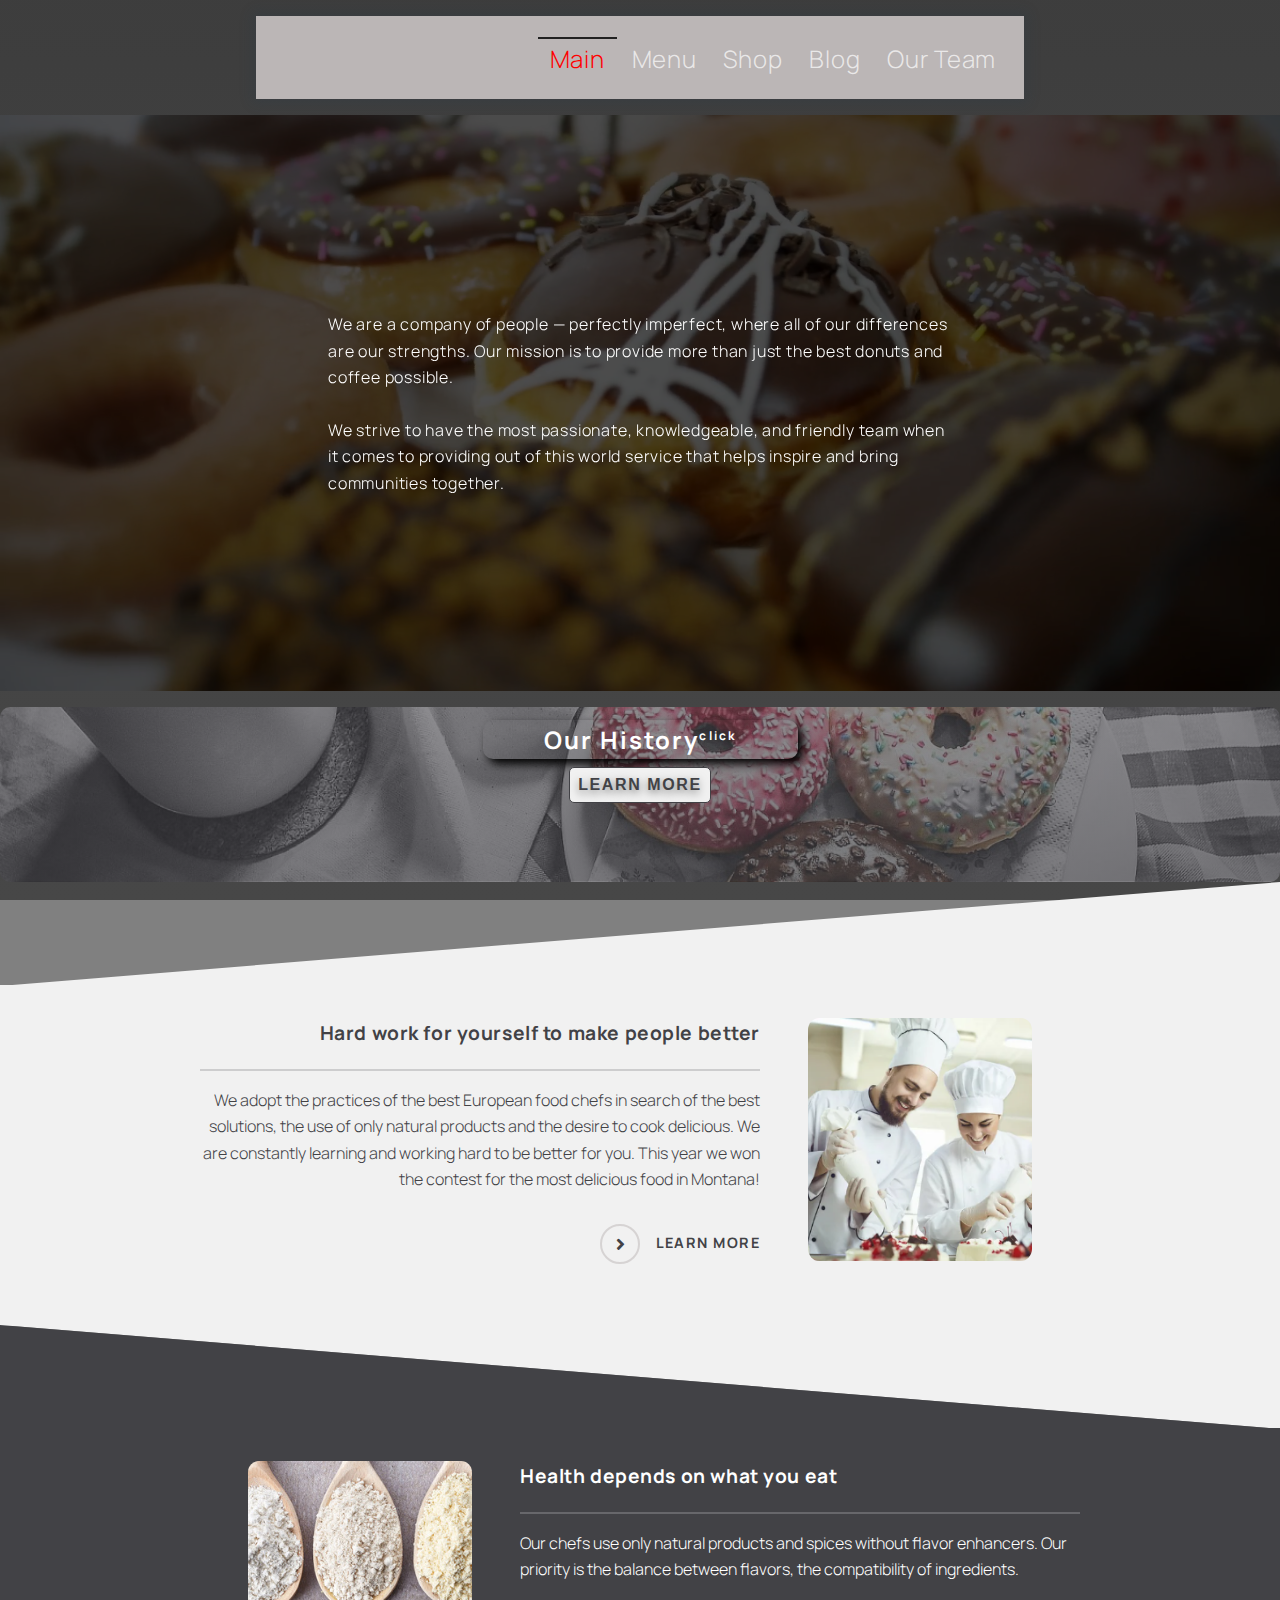
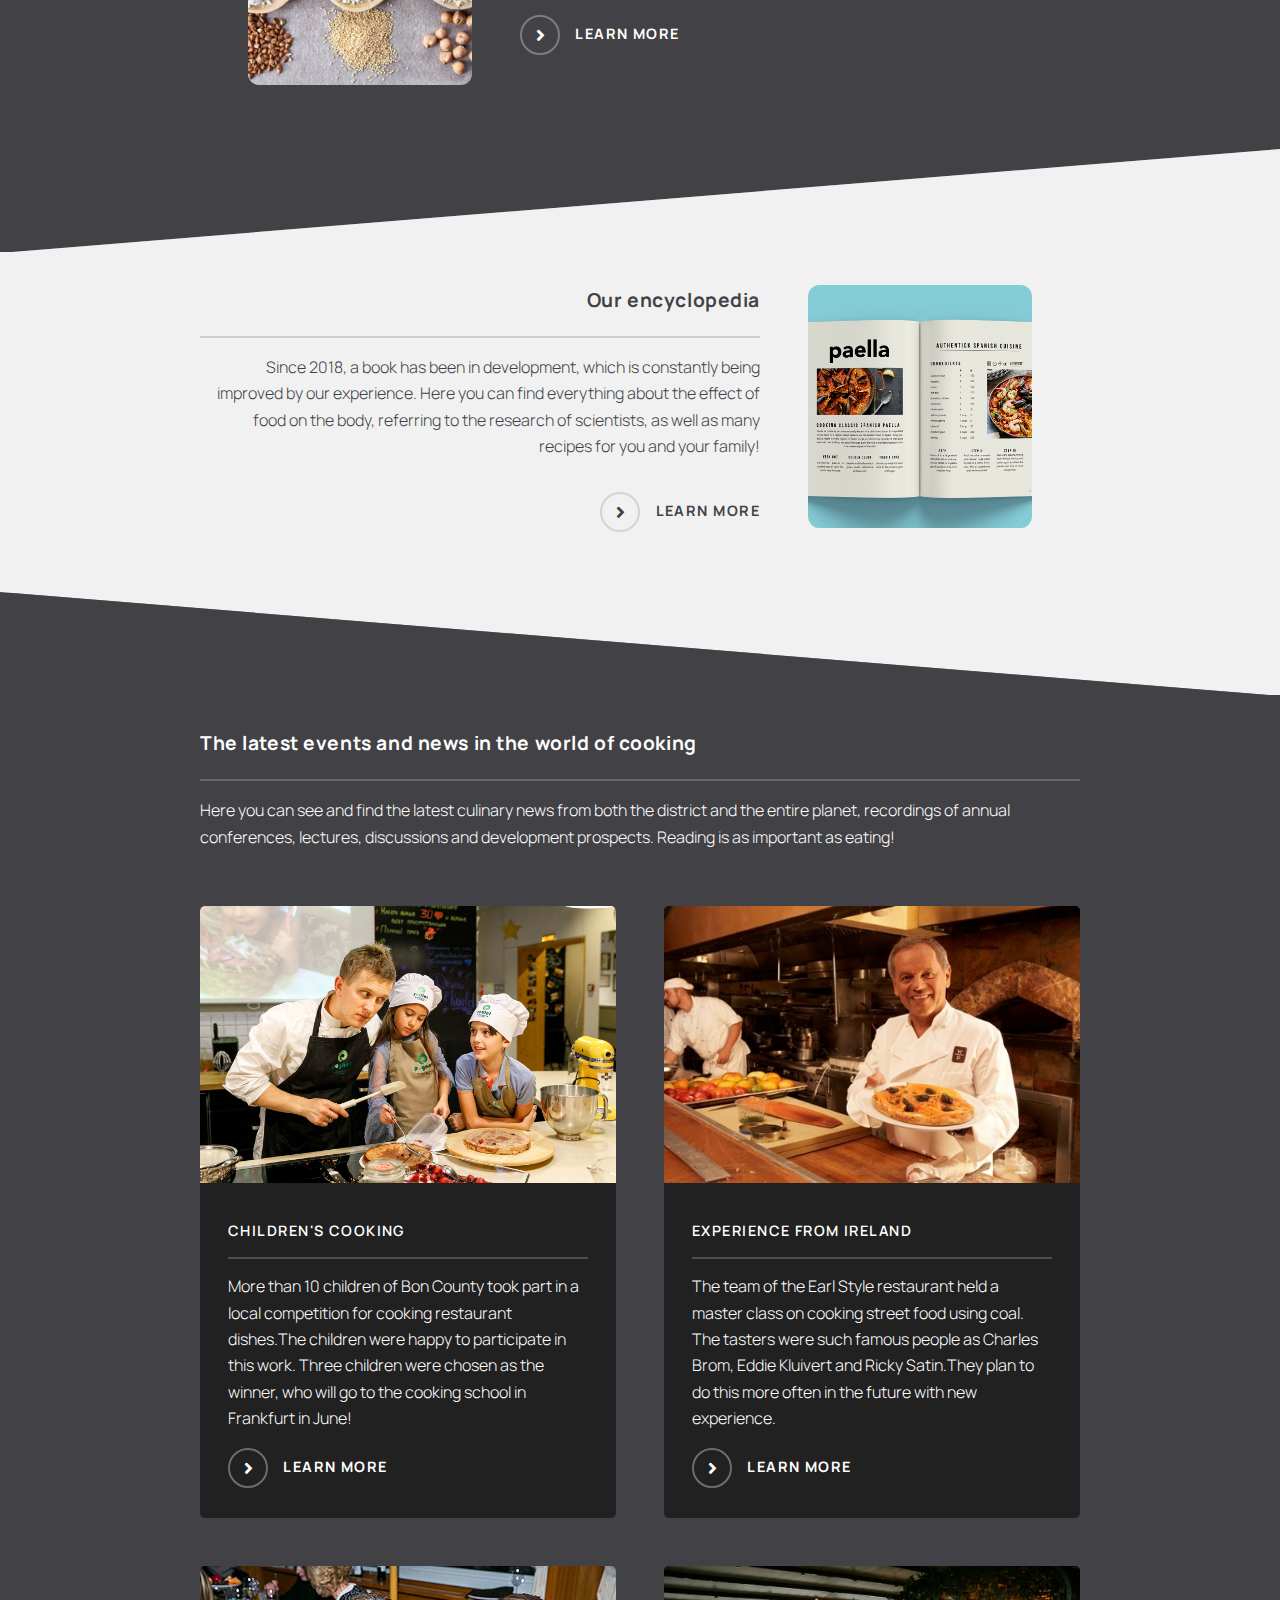
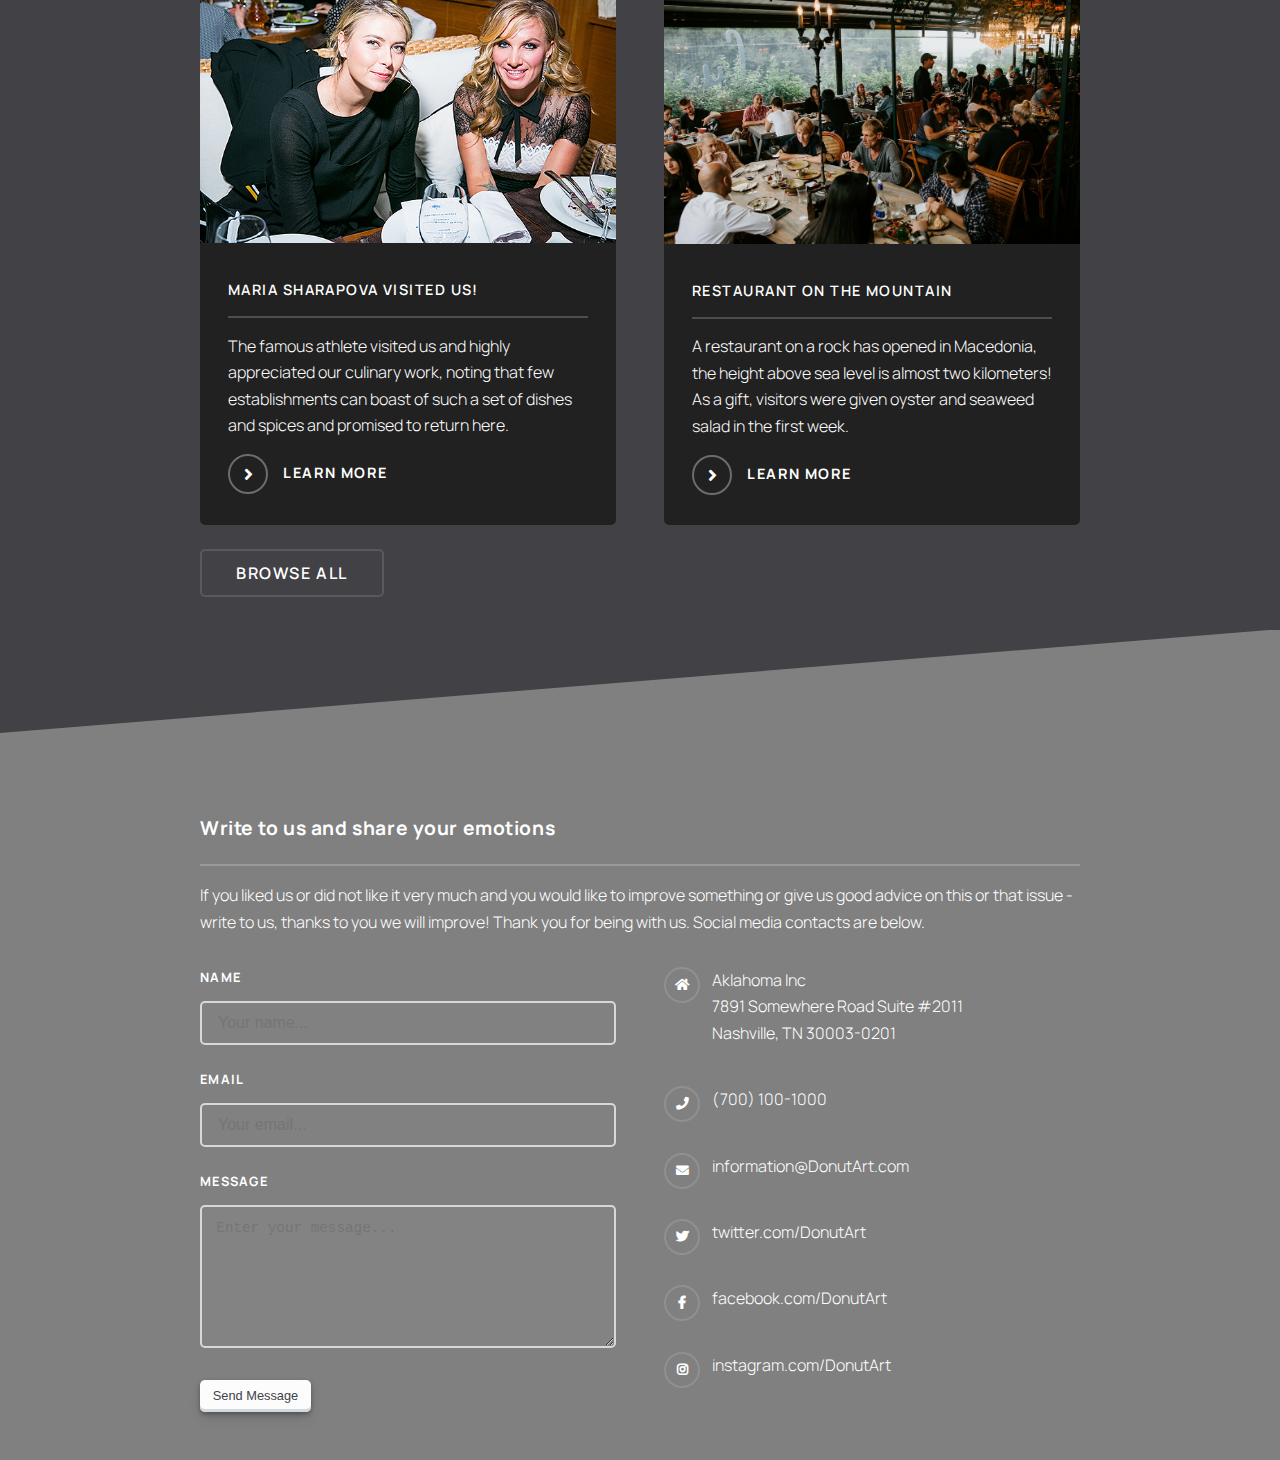
==== index.html @ 6cd0dc48 "to root folder" ====
<!DOCTYPE html>
<html lang="en">
<head>
  <meta charset="UTF-8"/>
  <meta http-equiv="X-UA-Compatible" content="IE=edge"/>
  <meta name="viewport" content="width=device-width, initial-scale=1.0"/>
  <meta name="description" content="Donut's shop"/>
  <title>Donut Art</title>
  <link rel="manifest" href="manifest.webmanifest" type="application/manifest+json">
  <link type="image/x-icon" href="icons/favicon.png" rel="shortcut icon">
  <link type="Image/x-icon" href="icons/favicon.png" rel="icon">
  <link rel="stylesheet" href="css/animate.css">
  <link rel="stylesheet" href="css/fontawesome.min.css">
  <link rel="stylesheet" href="main.css"/>
</head>
<body class="page">
<header class="header" id="header">
  <div class="header__navigation">
    <nav class="menu" id="navbar">
      <ul class="menu__list fr">
        <li class="menu__item">
          <a class="menu__link" href="index.html" title="DonutArt main page">Main</a>
        </li>
        <li class="menu__item">
          <a class="menu__link" href="menu.html" title="DonutArt menu">Menu</a>
        </li>
        <li class="menu__item">
          <a class="menu__link" href="shop.html" title="DonutArt shop">Shop</a>
        </li>
        <li class="menu__item">
          <a class="menu__link" href="blog.html" title="DonutArt blog">Blog</a>
        </li>
        <li class="menu__item">
          <a class="menu__link" href="OurTeam.html" title="DonutArt Team">Our Team</a>
        </li>
      </ul>
    </nav>
  </div>
  <div class="header__video">
    <div class="overlay">
      <p class="overlay__text animate__fadeInDown">We are a company of people — perfectly imperfect, where all of our
        differences are our strengths. Our mission is to provide more than just the best donuts and coffee possible.<br><br>
        We strive to have the most passionate, knowledgeable, and friendly team when it comes to providing out of this
        world service that helps inspire and bring communities together. </p>
    </div>
    <video class="video-bg" loop muted autoplay poster="./images/main/main__donut.jpg">
      <source src="video/main__video.mp4" type="video/mp4">
      <source src="video/main__video--webm.webm" type="video/webm">
      <p>Your browser does not support HTML5 videos.</p>
    </video>
  </div>
</header>
<main>
  <article class="entry">
    <div class="entry__container entry--theme_aquarel">
      <h2 class="entry__title">Our History<sup>click</sup></h2>
      <button type="button" class="btn entry__btn">Learn More</button>
      <p class="entry__content">Chicago donut history was made in 2014.
        Thats when Rich Labriola of Labriola Baking Company opened the first Stans Donuts & Coffee in Chicago, the
        result of a friendship and partnership formed years earlier with Stan Berman, founder of the iconic Los Angeles
        shop that bore his name.
        Today, there are multiple locations of Stans Donuts & Coffee in the Chicago area, serving a vast array of
        freshly made donuts, excellent coffee and whimsical experiences to a devoted community of donut lovers. Rich
        uses the same quality ingredients that he used in his bread, and that he uses at his other Doughboy Restaurant
        Group restaurants: fresh butter,
        Stop by Stans today to try a bakers dozen of our delectable donuts, incomparable coffee and tasty breakfast
        program.Chicago donut history was made in 2014.<br>
        Thats when Rich Labriola of Labriola Baking Company opened the first Stans Donuts & Coffee in Chicago, the
        result of a friendship and partnership formed years earlier with Stan Berman, founder of the iconic Los Angeles
        shop that bore his name.
        Today, there are multiple locations of Stans Donuts & Coffee in the Chicago area, serving a vast array of
        freshly made donuts, excellent coffee and whimsical experiences to a devoted community of donut lovers. Rich
        uses the same quality ingredients that he used in his bread, and that he uses at his other Doughboy Restaurant
        Group restaurants: fresh butter,
        Stop by Stans today to try a bakers dozen of our delectable donuts, incomparable coffee and tasty breakfast
        program.Chicago donut history was made in 2014.<br>
        Thats when Rich Labriola of Labriola Baking Company opened the first Stans Donuts & Coffee in Chicago, the
        result of a friendship and partnership formed years earlier with Stan Berman, founder of the iconic Los Angeles
        shop that bore his name.
        Today, there are multiple locations of Stans Donuts & Coffee in the Chicago area, serving a vast array of
        freshly made donuts, excellent coffee and whimsical experiences to a devoted community of donut lovers. Rich
        uses the same quality ingredients that he used in his bread, and that he uses at his other Doughboy Restaurant
        Group restaurants: fresh butter,
        Stop by Stans today to try a bakers dozen of our delectable donuts, incomparable coffee and tasty breakfast
        program.</p>
    </div>
  </article>
  <div class="features">
    <div class="features__container">
      <article class="features__item">
        <a href="" class="features__image" title="Our team of chefs works for you"><img
                src="images/main/features_image_one.jpg" alt="A working team of chefs of our institution"/></a>
        <div class="features__content ar">
          <h2 class="features__title style-darkgray">Hard work for yourself to make people better</h2>
          <p class="features__text color--darkgray">We adopt the practices of the best European food chefs in search of
            the best
            solutions, the use of only natural products and the desire to cook delicious. We are constantly learning and
            working hard to be better for you. This year we won the contest for the most delicious food in Montana!</p>
          <a href="" class="link color--darkgray" title="learn the feature">Learn more</a>
        </div>
      </article>
    </div>
    <div class="features__container features__container--color--darkgray">
      <article class="features__item">
        <a href="" class="features__image" title="Useful ingredients and spices"><img
                src="images/main/features_image_two.jpg" alt="Useful spices for food in plates"/></a>
        <div class="features__content al">
          <h2 class="features__title">Health depends on what you eat</h2>
          <p class="features__text">Our chefs use only natural products and spices without flavor enhancers.
            Our priority is the balance between flavors, the compatibility of ingredients.</p>
          <a href="" class="link" title="learn the feature">Learn more</a>
        </div>
      </article>
    </div>
    <div class="features__container">
      <article class="features__item">
        <a href="" class="features__image" title="Culinary encyclopedia of healthy nutrition"><img
                src="images/main/features_image_three.jpg" alt="The recipe book of our institution"/></a>
        <div class="features__content ar">
          <h2 class="features__title style-darkgray">Our encyclopedia</h2>
          <p class="features__text color--darkgray">Since 2018, a book has been in development, which is constantly
            being improved by
            our experience. Here you can find everything about the effect of food on the body, referring to the research
            of scientists, as well as many recipes for you and your family!</p>
          <a href="" class="link color--darkgray" title="learn the feature">Learn more</a>
        </div>
      </article>
    </div>
    <div class="features__container features__container--color--darkgray">
      <article class="features__item">
        <div class="features__content">
          <h2 class="features__title">The latest events and news in the world of cooking</h2>
          <p class="features__text">Here you can see and find the latest culinary news from both the district and the
            entire planet, recordings of annual conferences, lectures, discussions and development prospects. Reading is
            as important as eating!</p>
          <div class="news">
            <div class="news__row-container">
              <article class="news__item news__item--bg--dark">
                <a href="#" class="news__link" title="Children's cooking contest"><img class="news__image"
                                                                                       src="images/main/news_image_one.jpg"
                                                                                       alt="An experienced chef teaches children"/></a>
                <h3 class="title news__title">Children's cooking</h3>
                <p class="news__text">More than 10 children of Bon County took part in a local competition for cooking
                  restaurant dishes.The children were happy to participate in this work. Three children were chosen as
                  the winner, who will go to the cooking school in Frankfurt in June!</p>
                <a href="#" class="link" title="learn the news">Learn more</a>
              </article>
              <article class="news__item news__item--bg--dark">
                <a href="#" class="news__link" title="Cook from Ireland shares his experience"><img class="news__image"
                                                                                                    src="images/main/news_image_two.jpg"
                                                                                                    alt="Irish chef cooks food"/></a>
                <h3 class="title news__title">Experience from Ireland</h3>
                <p class="news__text">The team of the Earl Style restaurant held a master class on cooking street food
                  using coal. The tasters were such famous people as Charles Brom, Eddie Kluivert and Ricky Satin.They
                  plan to do this more often in the future with new experience. </p>
                <a href="#" class="link" title="learn the news">Learn more</a>
              </article>
              <article class="news__item news__item--bg--dark">
                <a href="#" class="news__link" title="Sharapova visited our institution with high appreciation"><img
                        class="news__image" src="images/main/news_image_three.jpg"
                        alt="Athlete Sharapova coming to our restaurant"/></a>
                <h3 class="title news__title">Maria Sharapova visited us!</h3>
                <p class="news__text">The famous athlete visited us and highly appreciated our culinary work, noting
                  that few establishments can boast of such a set of dishes and spices and promised to return here.</p>
                <a href="#" class="link" title="learn the news">Learn more</a>
              </article>
              <article class="news__item news__item--bg--dark">
                <a href="#" class="news__link" title="Restaurant on a rock in Macedonia"><img class="news__image"
                                                                                              src="images/main/news_image_four.jpg"
                                                                                              alt="The main hall of the restaurant on the mountain"/></a>
                <h3 class="title news__title">Restaurant on the mountain</h3>
                <p class="news__text">A restaurant on a rock has opened in Macedonia, the height above sea level is
                  almost two kilometers! As a gift, visitors were given oyster and seaweed salad in the first week.</p>
                <a href="#" class="link" title="learn the news">Learn more </a>
              </article>
              <a href="#" class="btn news__btn" role="button" title="learn the news">Browse All</a>
            </div>
          </div>
        </div>
      </article>
    </div>
  </div>
</main>
<footer class="footer">
  <div class="wrapper__footer">
    <h2 class="features__title">Write to us and share your emotions</h2>
    <p class="footer__text">If you liked us or did not like it very much and you would like to improve something or give
      us good advice on this or that issue - write to us, thanks to you we will improve! Thank you for being with us.
      Social media contacts are below.</p>
    <form method="post" action="#" class="submit__form">
      <div class="input-group">
        <div class="input__item">
          <label class="form__label" for="name">Name</label>
          <input type="text" name="name" class="form__input" id="name" placeholder="Your name..." required/>
        </div>
        <div class="input__item">
          <label class="form__label" for="email">Email</label>
          <input type="email" name="email" class="form__input" id="email" placeholder="Your email..." required/>
        </div>
        <div class="input__item">
          <label class="form__label" for="message">Message</label>
          <textarea class="form__textarea" name="message" id="message" rows="5" required
                    placeholder="Enter your message..."></textarea>
        </div>
      </div>
      <input type="submit" value="Send Message" class="form__button">
    </form>
    <ul class="socials">
      <li class="socials__item fa-home">
        Aklahoma Inc<br/>
        7891 Somewhere Road Suite #2011<br/>
        Nashville, TN 30003-0201
      </li>
      <li class="socials__item fa-phone">(700) 100-1000</li>
      <li class="socials__item fa-envelope"><a class="socials__link" href="mailto:mighty2815736@gmail.com"
                                               title="Our Email">information@DonutArt.com</a></li>
      <li class="socials__item icon__brands fa-twitter"><a class="socials__link" href="#" title="Our Twitter">twitter.com/DonutArt</a>
      </li>
      <li class="socials__item icon__brands fa-facebook-f"><a class="socials__link" href="#" title="Our Facebook">facebook.com/DonutArt</a>
      </li>
      <li class="socials__item icon__brands fa-instagram"><a class="socials__link" href="#" title="Our Instagram">instagram.com/DonutArt</a>
      </li>
    </ul>
  </div>
</footer>
<script src="script/jquery-3.6.0.min.js"></script>
<script src="script/main.js"></script>
</body>
</html>
---- main.css ----
@import url(css/animate.css);
@import url('https://fonts.googleapis.com/css2?family=Manrope:wght@300;400;500;600;700;800&display=swap');
@import url(css/animations.css);

:root {
  --cocoa-color: #f1f1f1;
  --silver-color: #d4d9dd;
  --coffee-color: #bbb6b6;
  --gray-color: #424246;
  --darkgray-color: rgb(33, 33, 33);
}

@font-face {
  font-family: 'Manrope', sans-serif;
  src: url(../webfonts/Manrope-Bold.ttf),
    url(../webfonts/Manrope-ExtraBold.ttf),
    url(../webfonts/Manrope-ExtraLight.ttf),
    url(../webfonts/Manrope-Light.ttf),
    url(../webfonts/Manrope-Medium.ttf),
    url(../webfonts/Manrope-Medium.ttf),
    url(../webfonts/Manrope-Regular.ttf),
    url(../webfonts/Manrope-SemiBold.ttf);
}

* {
  margin: 0;
  padding: 0;
  box-sizing: border-box;
}

/* BODY */

.page {
  color: white;
  background-color: gray;
  font-family: 'Manrope', sans-serif;
  font-size: 22px;
  font-weight: 300;
  line-height: 1.65;
  vertical-align: baseline;
  background-image: linear-gradient(to top, rgba(33, 33, 33, .6), rgba(33, 33, 33, .7)), url("images/main/bg2.jpg");
  background-size: auto, cover;
  background-attachment: fixed, fixed;
  background-position: center, center;
}

@media screen and (max-width: 1680px) {
  .page {
    font-size: 1.125em;
  }
}

@media screen and (max-width: 1280px) {
  .page {
    font-size: 1em;
  }
}

@media screen and (max-width: 980px) {
  .page {
    font-size: .9em;
  }
}

@media screen and (max-width: 736px) {
  .page {
    font-size: .9em;
  }
}

@media screen and (max-width: 480px) {
  .page {
    font-size: .9em;
  }
}

/* TYPE */

.btn {
  display: block;
  color: white;
  font-size: 1em;
  letter-spacing: .1em;
  font-weight: 600;
  text-decoration: none;
  text-transform: uppercase;
  border-radius: 5px;
  cursor: pointer;
  user-select: none;
  touch-action: manipulation;
}

ol,
ul {
  list-style: none;
}

.al {
  text-align: left;
}

.ar {
  text-align: right;
}

.fl {
  float: left;
}

.fr {
  float: right;
}

.link {
  display: block;
  margin: 0 0 2em 0;
  border-bottom: 0;
  color: white;
  font-size: .9em;
  font-weight: 700;
  letter-spacing: .1em;
  text-decoration: none;
  text-transform: uppercase;
}

.link:before {
  display: inline-block;
  line-height: 1;
  font-style: normal;
  font-variant: normal;
  font-family: 'Font Awesome 5 Free';
  font-weight: 900;
}

.link:before {
  display: inline-block;
  margin-right: .85em;
  width: 2em;
  height: 2em;
  line-height: 2em;
  vertical-align: middle;
  border-radius: 100%;
  border: solid 2px rgba(187, 182, 182, .5);
  content: "\f105";
  font-size: 1.25em;
  text-align: center;
  text-indent: .15em;
  transition: background-color .2s ease-in-out;
}

.link:hover:before {
  background-color: rgba(187, 182, 182, .6);
}

.link:active:before {
  background-color: rgba(187, 182, 182, .8);
}

/* header */

.header {
  margin: 1em auto;
  width: 100%;
}

/*header menu*/

.menu {
  position: relative;
  overflow: hidden;
  padding: 1em;
  margin: 0 auto;
  max-width: 60%;
  background-color: var(--coffee-color);
  box-shadow: 0 0 12px 4px rgba(34, 60, 80, .2);
}

.menu::after {
  display: block;
  content: "";
  clear: both;
}

.menu__item {
  display: inline-block;
}

.menu__link {
  position: relative;
  display: block;
  margin: .2em 0;
  padding: 0 .5em;
  border: none;
  border-radius: 5px;
  color: rgba(255, 255, 255, .7);
  font-size: 1.5em;
  letter-spacing: .03em;
  text-decoration: none;
  transition: all .3s;
}

.menu__link:hover {
  color: rgba(255, 255, 255, 1);
}

.menu__link::before,
.menu__link::after {
  position: absolute;
  left: 50%;
  display: block;
  bottom: 0;
  width: 0;
  height: 2px;
  background-color: white;
  transition: .5s ease-in-out, left .5s ease-in-out;
  content: "";
}

.menu__link:hover::before {
  width: 50%;
  left: 0;
}

.menu__link:hover::after {
  width: 50%;
}

.menu__link:active {
  text-decoration: overline;
  transition: 0s;
}

/* Adaptive menu*/

@media (max-width: 660px) {
  .menu__list {
    float: none;
    padding-top: .5em;
  }

  .menu {
    text-align: center;
    font-size: .7em;
  }

  .menu__link {
    padding: 0 .5em;
  }
}

@media (max-width: 600px) {
  .menu__item {
    display: block;
  }
}

@media screen and (max-width: 480px) {

  .menu__link:hover::before,
  .menu__link:hover::after {
    display: none;
  }

  .menu__link:hover {
    background-color: rgb(98, 95, 95);
  }
}

@media screen and (max-width: 736px) {

  .menu__link:hover::before,
  .menu__link:hover::after {
    display: none;
  }

  .menu__link:hover {
    background-color: rgb(98, 95, 95);
  }
}

@media screen and (max-width: 980px) {

  .menu__link:hover::before,
  .menu__link:hover::after {
    display: none;
  }

  .menu__link:hover {
    background-color: rgb(98, 95, 95);
  }
}

/*header video block*/

.header__video {
  position: relative;
  z-index: 3;
  padding-top: 45%;
  margin-top: 1em;
  overflow: hidden;
  height: auto;
  width: 100%;
}

.video-bg {
  position: absolute;
  top: 0;
  left: 0;
  width: 100%;
  height: 100%;
  object-fit: cover;
}

.overlay {
  position: absolute;
  z-index: 4;
  top: 0;
  left: 0;
  width: 100%;
  height: 100%;
  background: rgba(0, 0, 0, .7);
}

.overlay__text {
  position: relative;
  overflow: hidden;
  margin: 0 auto;
  padding: .5em;
  top: 50%;
  max-width: 50%;
  color: rgb(255, 255, 255);
  text-align: left;
  font-size: 1em;
  letter-spacing: .05em;
  transform: translateY(-50%);
  cursor: text;
  animation: fadeInDown;
  animation-duration: 2s;
}

@media (min-width: 576px) and (max-width: 602px) {
  .overlay__text {
    font-size: .9em;
  }
}

@media (max-width: 576px) {
  .overlay__text {
    max-width: 100%;
    font-size: .7em;
  }
}

@media (max-width: 320px) {
  .overlay__text {
    font-size: .6em;
  }
}

/* entry*/

:root {
  --containerHeight: 0;
}

.entry {
  width: 100%;
}

.entry__container {
  margin: 1em auto;
  padding: 10px;
  border-radius: 10px;
  background-color: #eee;
}

.entry--theme_aquarel {
  background-image: linear-gradient(to top, rgba(66, 66, 70, .7), rgba(66, 66, 70, .6)), url("images/main/entry-bg.jpeg");
  background-attachment: scroll;
  background-size: auto, cover;
  background-position: center, center;
}

.entry__title {
  margin: .1em auto;
  max-width: 25%;
  text-align: center;
  letter-spacing: .09em;
  border-radius: 10px;
  box-shadow: 5px 5px 10px black;
  animation: color-change 3s infinite;
}

@keyframes color-change {
  0% {
    color: var(--gray-color);
    background-color: white;
  }

  50% {
    color: white;
    background-color: var(--gray-color);
  }

  100% {
    color: var(--gray-color);
    background-color: white;
  }
}

.entry__title > sup {
  font-size: .5em;
}

.entry__content {
  margin: 0 0 2em;
  padding: 2.2em 1.8em .1em 2.2em;
  color: var(--cocoa-color);
  font-size: 1em;
  font-weight: 300;
  line-height: 1.4em;
  text-align: justify;
  transition: max-height .2s;
  overflow: hidden;
}

.entry__content[aria-hidden="true"] {
  max-height: 0;
}

.entry__content[aria-hidden="false"] {
  max-height: var(--containerHeight, 1000px);
}

.entry__btn {
  margin: .5em auto 0;
  padding: .5em;
  width: auto;
  border: 1px var(--gray-color) solid;
  background-color: var(--cocoa-color);
  text-shadow: rgba(0, 0, 0, .5) 0 3px 8px;
  transition: all .3s;
  color: var(--gray-color);
}

.entry__btn:hover {
  transform: translateY(-2px);
}

.entry__btn:focus {
  outline: 0;
}

[data-drawer-showing="true"] .entry__btn {
  background-color: var(--gray-color);
  border: 2px solid transparent;
  color: var(--cocoa-color);
}

.entry__btn:active {
  box-shadow: var(--darkgray-color) 0 3px 7px inset;
  transform: translateY(2px);;
}

/*Adaptive entry*/

@media screen and (max-width: 736px) {
  .entry__content {
    padding: 2em 2em .1em 2em;
    font-size: .8em;
  }

  .entry__btn {
    padding: .5em;
  }

  .entry__title {
    font-weight: 500;
    font-size: 16px;
  }
}

@media screen and (max-width: 480px) {
  .entry__content {
    padding: 1.8em 1.6em .1em 1.5em;
  }
}

@media screen and (max-width: 360px) {
  .entry__content {
    padding: 2em 1.5em .1em 1.5em;
  }
}

@media screen and (max-width: 767px) {
  .header__video {
    background: url('images/main/main__donut.jpg') center center / cover no-repeat;
  }

  .video-bg {
    display: none;
  }
}

/*features*/

.features__container {
  position: relative;
  margin: 6.5em 0;
  background-color: var(--cocoa-color);
}

.features__container:before,
.features__container:after {
  position: absolute;
  display: block;
  height: 6.5em;
  width: 100%;
  background-image: url("images/svg/bg-lightgray.svg");
  background-repeat: no-repeat;
  background-size: 100% 100%;
  content: '';
  box-shadow: inset 0 -1px 0 0 var(--cocoa-color), 0 1px 0 0 var(--cocoa-color);
}

.features__container:before {
  left: 0;
  top: -6.5em;
}

.features__container:after {
  bottom: -6.5em;
  left: 0;
  transform: scaleY(-1);
}

.features__title {
  padding-bottom: 1em;
  border-bottom: solid 2px rgba(255, 255, 255, .2);
  font-weight: 700;
  letter-spacing: .03em;
  font-size: 1.2em;
}

.features__container .features__item {
  display: flex;
  flex-direction: row-reverse;
  padding: 2em 0;
  margin: 0 auto;
  width: 55em;
}

.features__image {
  position: relative;
  display: inline-block;
  margin: 0 3em 2em 3em;
  border: 0;
  width: 22em;
  overflow: hidden;

}

.features__image img {
  display: block;
  width: 100%;
  height: 100%;
  border-radius: 5%;
  object-fit: cover;
}

.features__content {
  width: 100%;
}

.features__text {
  margin: 1em 0 2em 0;
}

.color--darkgray {
  color: var(--gray-color);
}

.style-darkgray {
  color: var(--gray-color);
  border-color: rgb(66, 66, 70, .2);
}

/*Adaptive sections*/
@media screen and (max-width: 980px) {
  .features__container {
    margin: 4.75em 0;
  }

  .features__container:before,
  .features__container:after {
    height: 4.75em;
  }

  .features__container:before {
    top: -4.75em;
  }

  .features__container:after {
    bottom: -4.75em;
    left: 0;
  }

  .features__container .features__item {
    padding: 3em 3em 1em 3em;
    width: 100%;
  }

  .features__image {
    margin: 0 2em 2em 2em;
    width: 20em;
  }

}

@media screen and (max-width: 736px) {
  .features__container {
    margin: 2.5em 0;
  }

  .features__container:before,
  .features__container:after {
    height: 2.5em;
  }

  .features__container:before {
    top: -2.5em;
  }

  .features__container:after {
    bottom: -2.5em;
    left: 0;
  }

  .features__container .features__item {
    align-items: flex-start;
    padding: 2em 2em .1em 2em;
  }

  .features__image {
    width: 16em;
    margin: 0 1.7em 1.7em 1.7em;
  }
}

@media screen and (max-width: 480px) {
  .features__container .features__item {
    display: block;
    text-align: right;
    width: 100%;
  }

  .features__image {
    margin: 0 0 1em 0;
    width: 10em;
  }
}

@media screen and (max-width: 360px) {
  .features__container .features__item {
    padding: 2em 1.5em .1em 1.5em;
  }
}

/* da.features__container--color--darkgray background modified */

.features__container--color--darkgray {
  background-color: var(--gray-color);
}

.features__container--color--darkgray > .features__item {
  flex-direction: row;
}

.features__container--color--darkgray:before,
.features__container--color--darkgray:after {
  background-image: url("images/svg/bg-darkgray.svg");
  background-repeat: no-repeat;
  box-shadow: inset 0 -1px 0 0 var(--gray-color), 0 1px 0 0 var(--gray-color);
}

.features__container--color--darkgray:before {
  transform: scaleX(-1);
}

.features__container--color--darkgray:after {
  transform: scaleY(-1) scaleX(-1);
}

@media screen and (max-width: 480px) {
  .features__container--color--darkgray .features__item {
    display: block;
    text-align: left;
    width: 100%;
  }
}

/* news */

.news__row-container {
  display: flex;
  flex-direction: row;
  flex-wrap: wrap;
}

.news__title {
  margin: 0 0 1em 0;
  padding-bottom: 1em;
  border-bottom: solid 2px rgba(255, 255, 255, .2);
  font-size: .9em;
  font-weight: 600;
  letter-spacing: .1em;
  text-transform: uppercase;
}

.news__item {
  margin: 1.5em 3em 1.5em 0;
  padding: 1.75em 1.75em .1em 1.75em;
  width: calc(50% - 1.5em);
  border-radius: 5px;
}

.news__item--bg--dark {
  background-color: var(--darkgray-color);
}

.news__item:nth-child(2n) {
  margin-right: 0;
}

.news__text {
  margin-bottom: 1em;
}

.news__btn {
  padding: 0 2.25em;
  width: max-content;
  height: 3em;
  line-height: 3em;
  box-shadow: inset 0 0 0 2px rgba(255, 255, 255, .125);
  transition: background-color .2s ease-in-out;
}

.news__btn:hover {
  background-color: rgba(255, 255, 255, .3);
}

.news__btn:active {
  background-color: rgba(255, 255, 255, .5);
}

.news__link {
  position: relative;
  display: block;
  margin-bottom: 1.75em;
  margin-left: -1.75em;
  margin-top: -1.75em;
  width: calc(100% + 3.5em);
  border-radius: 5px 5px 0 0;
}

.news__image {
  border-radius: 5px 5px 0 0;
  width: 100%;
}

@media screen and (max-width: 980px) {
  .news__item {
    margin: 1em 2em 1em 0;
    width: calc(50% - 1em);
  }
}

@media screen and (max-width: 736px) {
  .news__item {
    padding: 1.5em 1.5em .1em 1.5em;
    margin: .875em 1.75em .875em 0;
    width: calc(50% - .875em - 1px);
  }

  .news__link {
    width: calc(100% + 3em);
    margin-bottom: 1.5em;
    margin-left: -1.5em;
    margin-top: -1.5em;
  }
}

@media screen and (max-width: 480px) {
  .news__row-container {
    display: block;
  }

  .news__item {
    width: 100%;
    margin: 0 0 2em 0;
  }
}

/* Footer */

.wrapper__footer {
  display: flex;
  flex-wrap: wrap;
  margin: 0 auto;
  padding: 5em 0 3em 0;
  width: 55em;
}

.footer__text {
  margin: 1em 0 2em 0;
}

.wrapper__footer > .features__title {
  width: 100%;
}

.form__textarea {
  display: block;
  width: 100%;
  padding: .75em 1em;
  color: white;
  font-size: 1.1em;
  font-weight: 300;
  line-height: 1.65;
  border: solid 2px var(--silver-color);
  border-radius: 5px;
  background: rgba(255, 255, 255, .025);
  text-decoration: none;
  outline: 0;
}

.form__button {
  position: relative;
  display: inline-block;
  overflow: hidden;
  height: 2.5em;
  padding-left: 1em;
  padding-right: 1em;
  border-radius: 5px;
  border-width: 0;
  color: var(--gray-color);
  background-color: #FCFCFD;
  font-size: .8em;
  line-height: 2.5em;
  box-shadow: rgba(33, 33, 33, .4) 0 2px 4px, rgba(66, 66, 70, .3) 0 7px 13px -3px, var(--silver-color) 0 -3px 0 inset;
  transition: box-shadow .15s, transform .15s;
  touch-action: manipulation;
  cursor: pointer;
}

.form__button:focus {
  box-shadow: var(--silver-color) 0 0 0 1.5px inset, rgba(33, 33, 33, .4) 0 2px 4px, rgba(66, 66, 70, .3) 0 7px 13px -3px, var(--silver-color) 0 -3px 0 inset;
}

.form__button:hover {
  box-shadow: rgba(66, 66, 70, .4) 0 4px 8px, rgba(66, 66, 70, .3) 0 7px 13px -3px, var(--silver-color) 0 -3px 0 inset;
  transform: translateY(-2px);
}

.form__button:active {
  box-shadow: var(--silver-color) 0 3px 7px inset;
  transform: translateY(2px);
}

.form__input {
  display: block;
  width: 100%;
  padding: 0 1em;
  border-radius: 5px;
  font-size: 1em;
  height: 2.75em;
  border: solid 2px var(--silver-color);
  color: inherit;
  background: rgba(255, 255, 255, .013);
  text-decoration: none;
  outline: 0;
}

.form__input:focus,
.form__textarea:focus {
  border-color: var(--cocoa-color);
}

.submit__form {
  margin: 0 3em 0 0;
  width: calc(50% - 1.5em);
}

.input-group {
  margin: -1.5em 0 2em -1.5em;
  width: calc(100% + 3em);
}

.input__item {
  padding: 1.5em 0 0 1.5em;
  width: calc(100% - 1.5em);
  flex-grow: 0;
  flex-shrink: 0;
}

.form__label {
  display: block;
  margin: 0 0 1em 0;
  color: white;
  font-size: .8em;
  font-weight: 700;
  letter-spacing: .1em;
  text-transform: uppercase;
}

.socials {
  width: calc(50% - 1.5em);
}

.socials__item {
  position: relative;
  margin: 2.5em 0 0 0;
  padding: 0 0 0 3em;
  text-decoration: none;
}

.socials__item:nth-of-type(1) {
  margin: 0;
}

.socials__item::before {
  display: inline-block;
  font-family: 'Font Awesome 5 Free';
  font-weight: 900;
}

.socials__item::before {
  position: absolute;
  top: 0;
  left: 0;
  display: inline-block;
  width: 2.5em;
  height: 2.5em;
  border-radius: 100%;
  border: solid 2px rgba(255, 255, 255, .125);
  font-size: .8em;
  line-height: 2.5em;
  text-align: center;
  transition: all .5s;
}

.socials__item:hover:before:hover {
  background-color: rgba(33, 33, 33, .8);
}

.socials__item:hover:before {
  background-color: rgba(241, 241, 241, .8);
  box-shadow: 0 0 5px rgba(33, 33, 33, .5) inset;
  border-color: rgba(33, 33, 33, 1);
  color: rgb(66, 66, 70);
}

.icon__brands::before {
  font-family: 'Font Awesome 5 Brands';
}

.socials__link {
  display: block;
  color: white;
  text-decoration: none;
}

/* Adaptive Footer */

@media screen and (max-width: 980px) {
  .footer {
    margin-top: -4.75em;
    padding-top: 4.75em;
  }

  .wrapper__footer {
    display: block;
    padding: 3em 3em 1em 3em;
    width: 100%;
  }

  .footer .wrapper__footer form {
    width: 100%;
    margin: 0 0 4em 0;
  }

  .footer .wrapper__footer .socials {
    width: 100%;
    margin: 0 0 4em 0;
  }
}

@media screen and (max-width: 736px) {
  .footer {
    margin-top: -2.5em;
    padding-top: 2.5em;
  }

  .footer .wrapper__footer {
    padding: 2em 2em .1em 2em;
  }

  .footer .wrapper__footer form {
    margin: 0 0 2em 0;
  }

  .footer .wrapper__footer .socials {
    margin: 0 0 2em 0;
  }
}

@media screen and (max-width: 360px) {
  #footer .wrapper__footer {
    padding: 2em 1.5em .1em 1.5em;
  }
}

.active {
  color: red;
  border-top: 2px solid var(--darkgray-color);
  border-radius: 0;
}
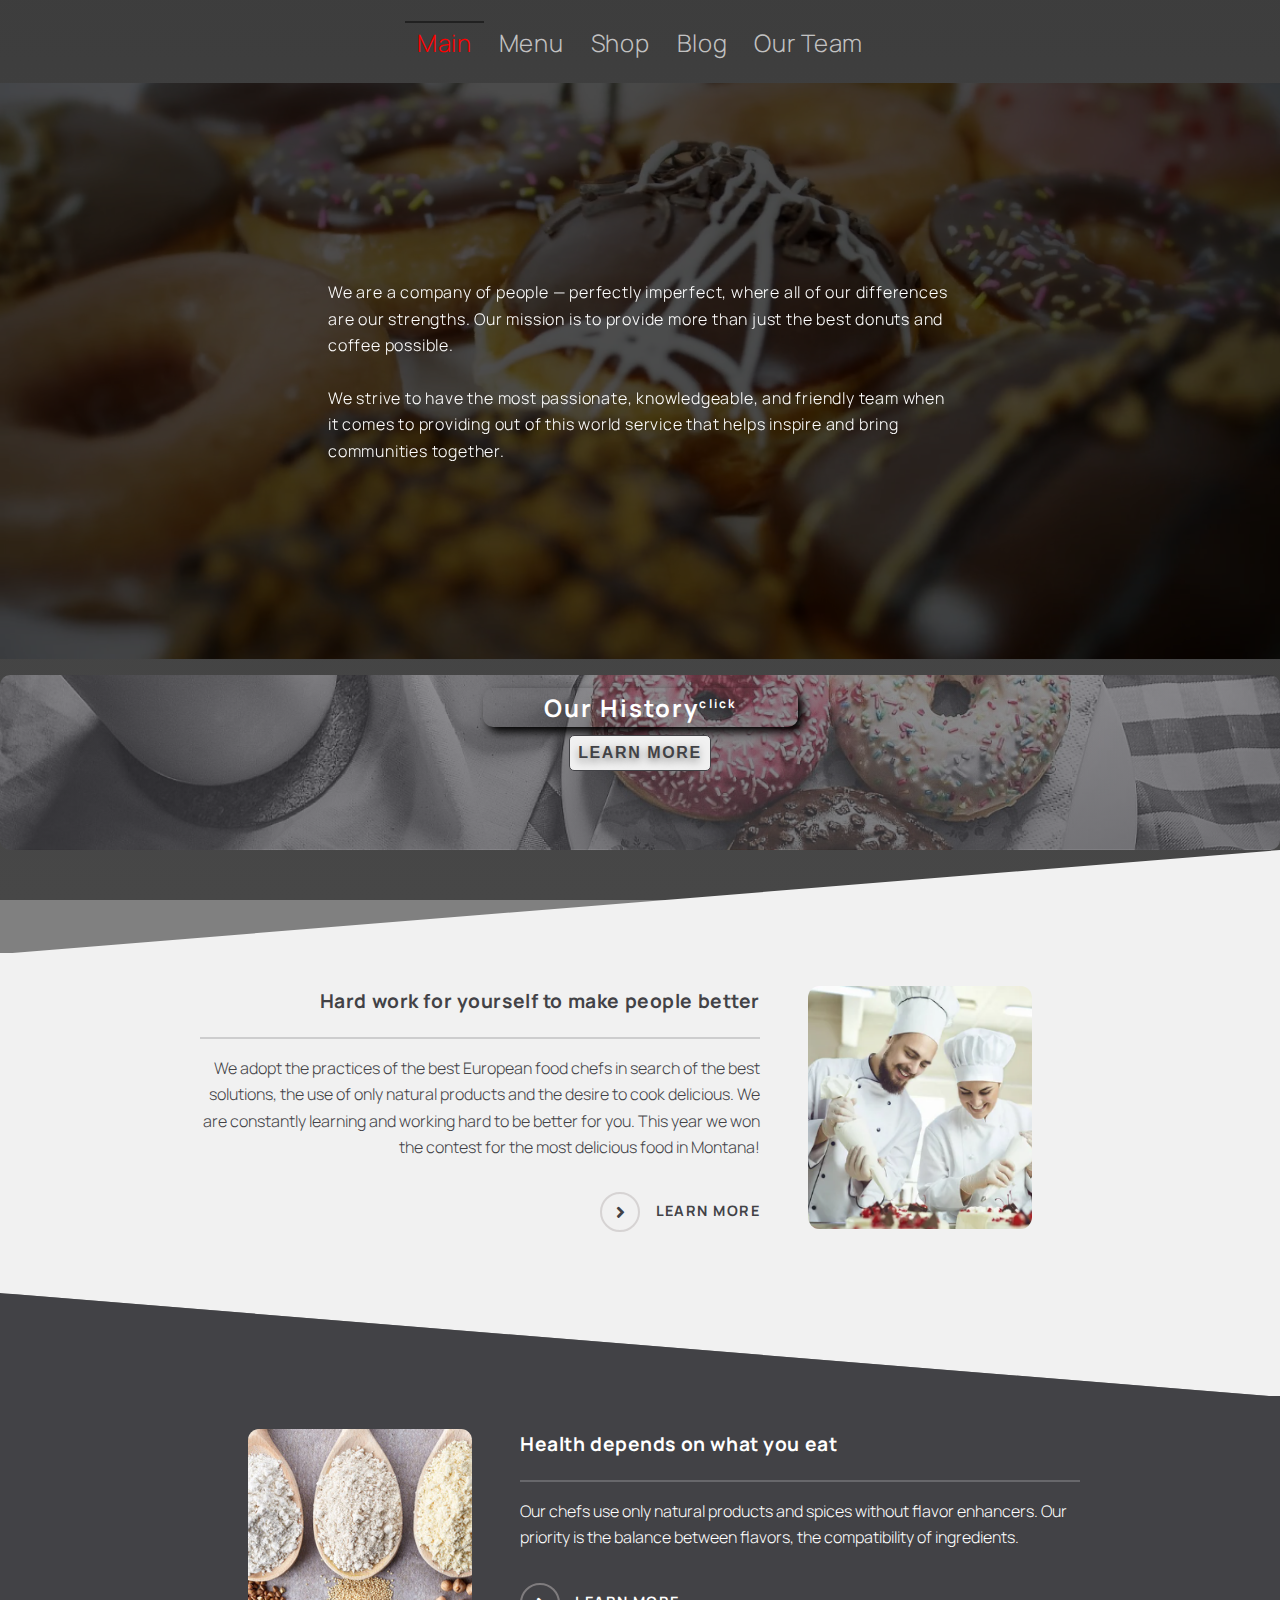
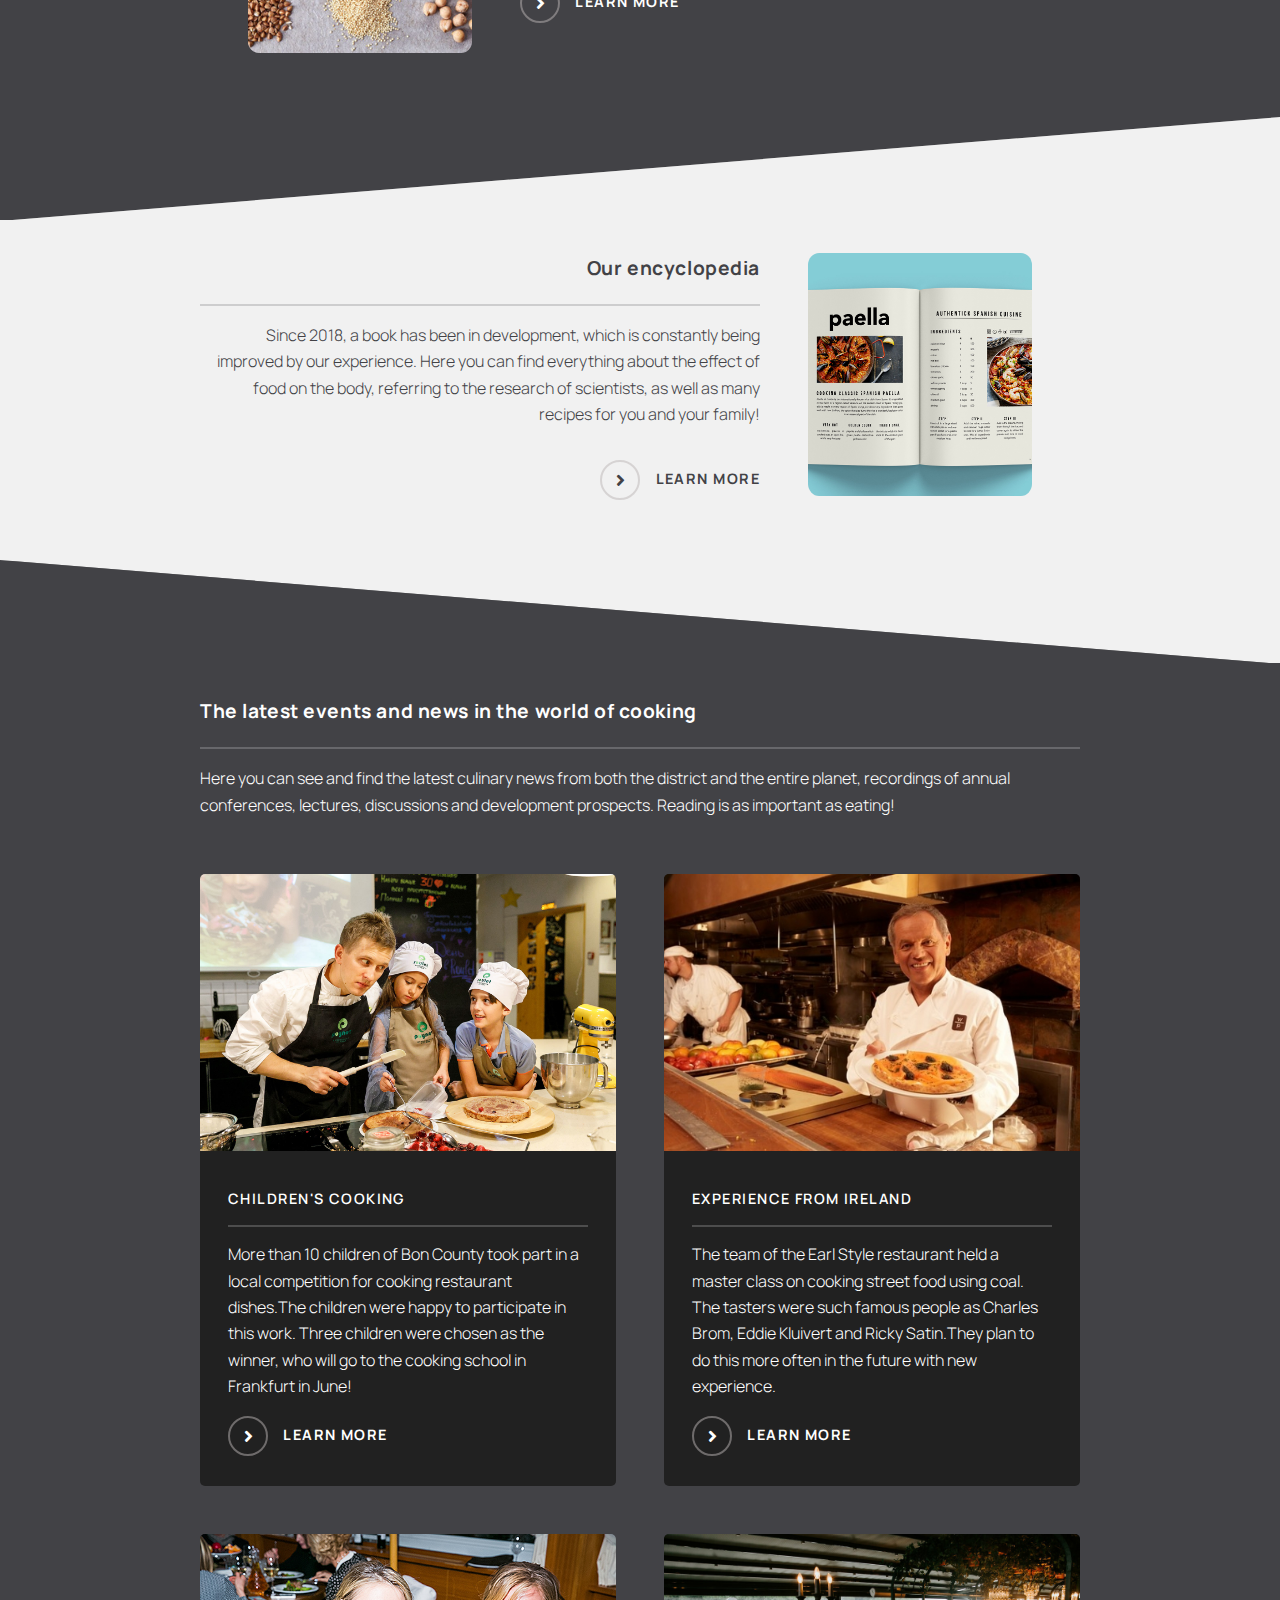
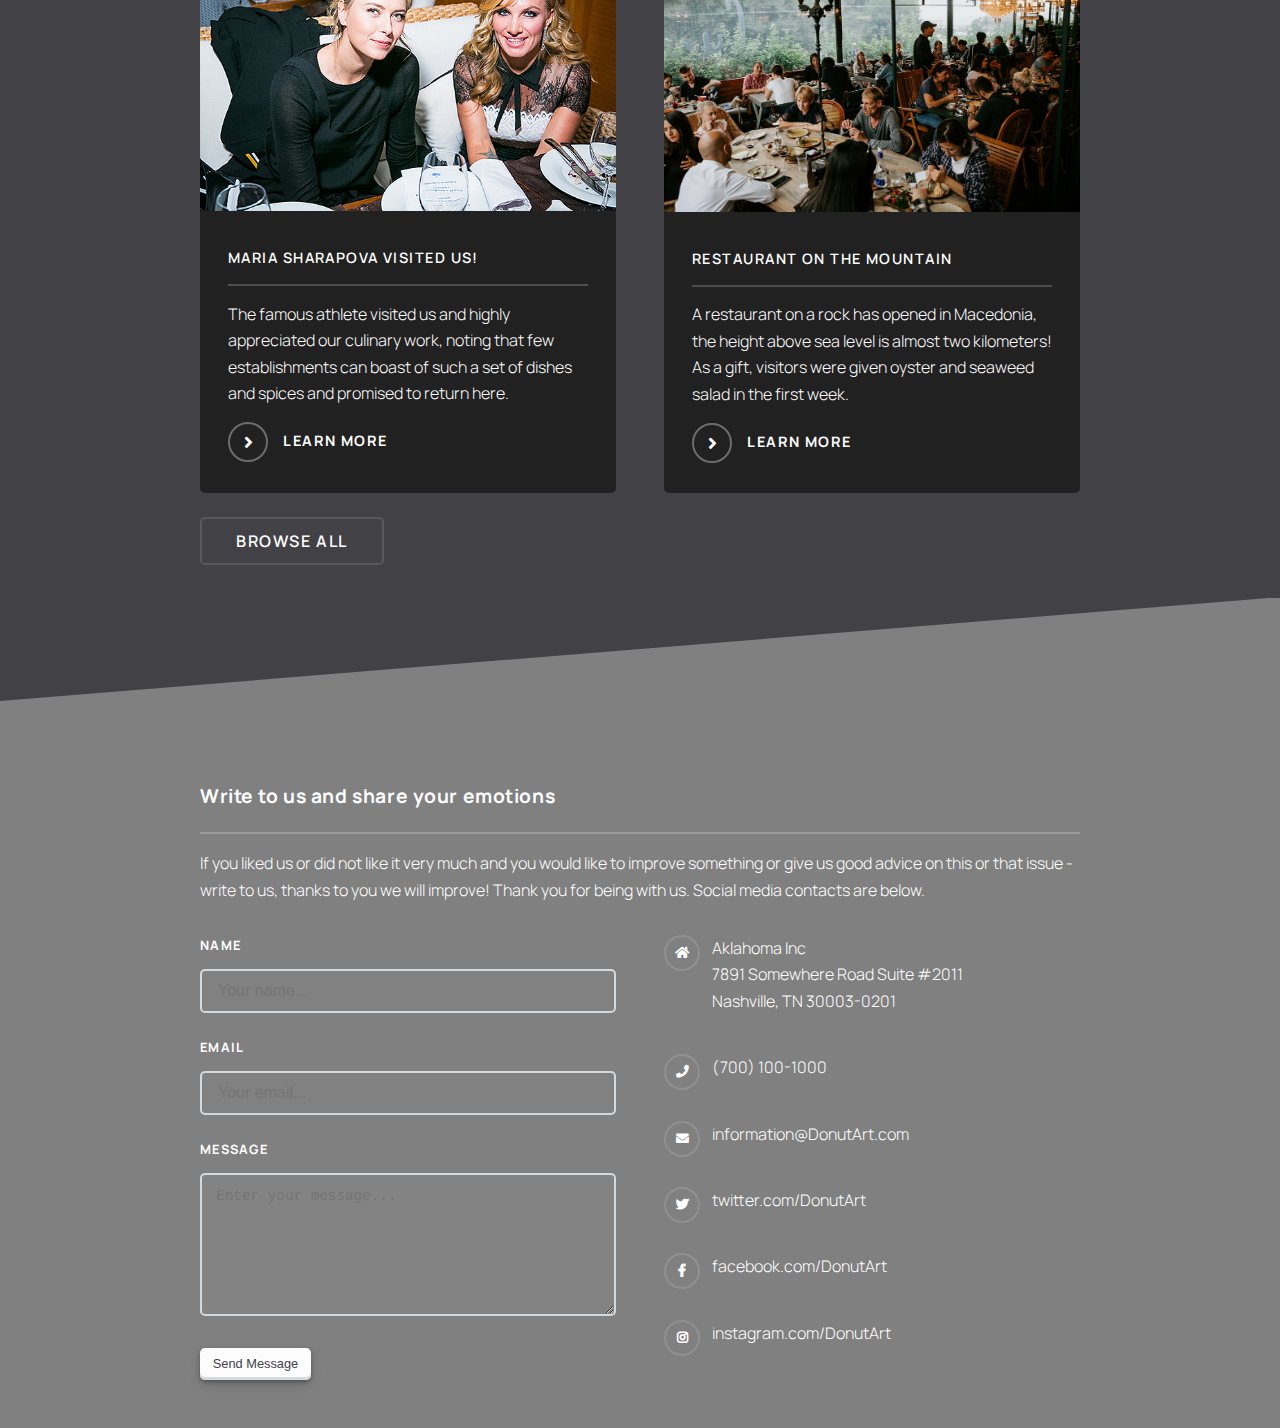
==== commit 3a9ed98e: "fix bugs and menu" ====
--- a/index.html
+++ b/index.html
@@ -17,7 +17,7 @@
 <header class="header" id="header">
   <div class="header__navigation">
     <nav class="menu" id="navbar">
-      <ul class="menu__list fr">
+      <ul class="menu__list">
         <li class="menu__item">
           <a class="menu__link" href="index.html" title="DonutArt main page">Main</a>
         </li>
--- a/main.css
+++ b/main.css
@@ -12,14 +12,14 @@
 
 @font-face {
   font-family: 'Manrope', sans-serif;
-  src: url(../webfonts/Manrope-Bold.ttf),
-    url(../webfonts/Manrope-ExtraBold.ttf),
-    url(../webfonts/Manrope-ExtraLight.ttf),
-    url(../webfonts/Manrope-Light.ttf),
-    url(../webfonts/Manrope-Medium.ttf),
-    url(../webfonts/Manrope-Medium.ttf),
-    url(../webfonts/Manrope-Regular.ttf),
-    url(../webfonts/Manrope-SemiBold.ttf);
+  src: url(./webfonts/Manrope-Bold.ttf),
+    url(./webfonts/Manrope-ExtraBold.ttf),
+    url(./webfonts/Manrope-ExtraLight.ttf),
+    url(./webfonts/Manrope-Light.ttf),
+    url(./webfonts/Manrope-Medium.ttf),
+    url(./webfonts/Manrope-Medium.ttf),
+    url(./webfonts/Manrope-Regular.ttf),
+    url(./webfonts/Manrope-SemiBold.ttf);
 }
 
 * {
@@ -128,7 +128,7 @@
   line-height: 1;
   font-style: normal;
   font-variant: normal;
-  font-family: 'Font Awesome 5 Free';
+  font-family: 'Font Awesome 5 Free', serif;
   font-weight: 900;
 }
 
@@ -159,7 +159,7 @@
 /* header */
 
 .header {
-  margin: 1em auto;
+  margin: 0 auto;
   width: 100%;
 }
 
@@ -167,12 +167,12 @@
 
 .menu {
   position: relative;
+  z-index: 100;
   overflow: hidden;
   padding: 1em;
   margin: 0 auto;
   max-width: 60%;
-  background-color: var(--coffee-color);
-  box-shadow: 0 0 12px 4px rgba(34, 60, 80, .2);
+  text-align: center;
 }
 
 .menu::after {
@@ -296,7 +296,6 @@
   position: relative;
   z-index: 3;
   padding-top: 45%;
-  margin-top: 1em;
   overflow: hidden;
   height: auto;
   width: 100%;
@@ -930,7 +929,7 @@
 
 .socials__item::before {
   display: inline-block;
-  font-family: 'Font Awesome 5 Free';
+  font-family: 'Font Awesome 5 Free', serif;
   font-weight: 900;
 }
 
@@ -961,7 +960,7 @@
 }
 
 .icon__brands::before {
-  font-family: 'Font Awesome 5 Brands';
+  font-family: 'Font Awesome 5 Brands', serif;
 }
 
 .socials__link {
